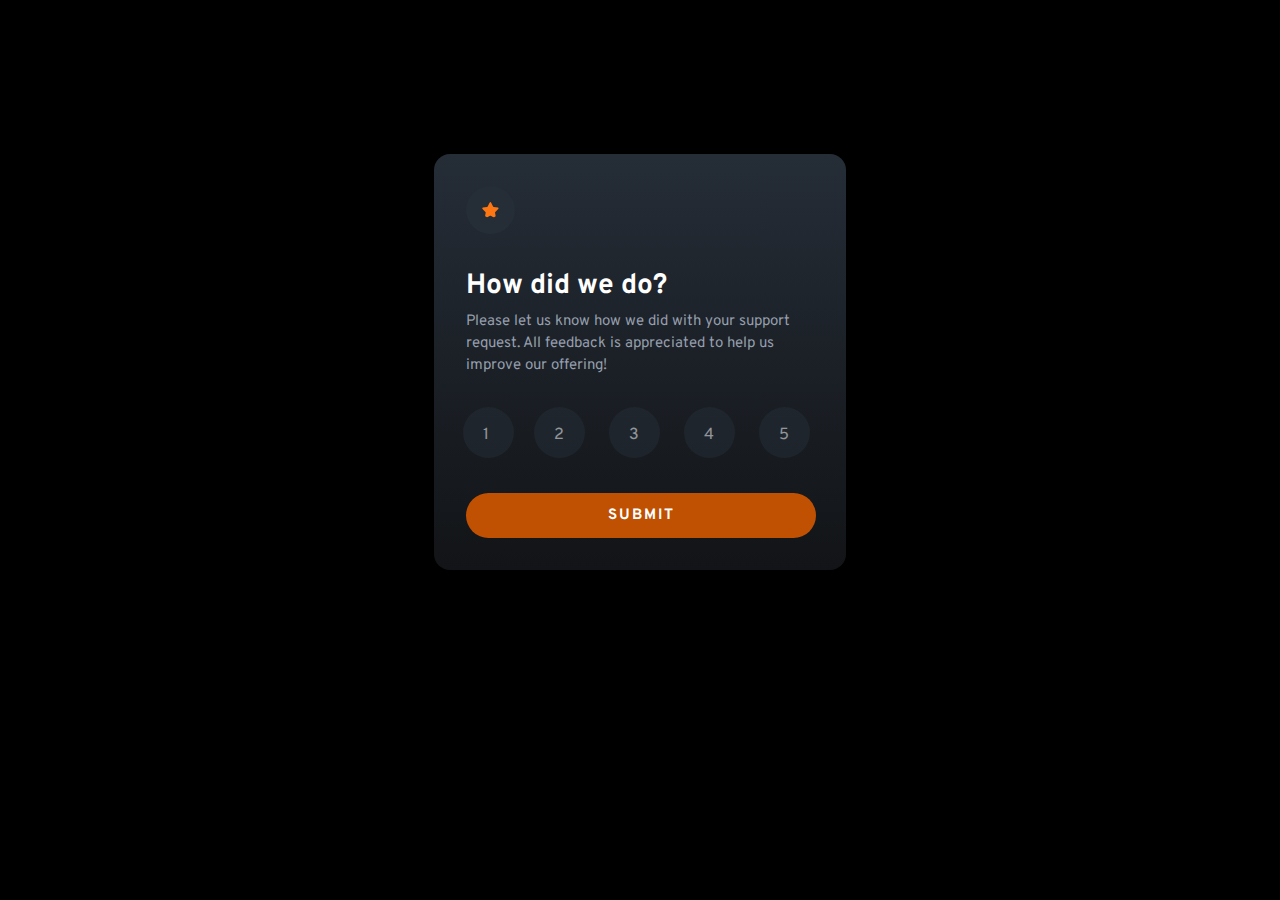
==== index.html @ 93c1109e "Finished radio input styling" ====
<!DOCTYPE html>
<html lang="en">
<head>
  <meta charset="UTF-8">
  <meta name="viewport" content="width=device-width, initial-scale=1.0"> <!-- displays site properly based on user's device -->

  <link rel="icon" type="image/png" sizes="32x32" href="./images/favicon-32x32.png">
  
  <title>Frontend Mentor | Interactive rating component</title>

  <link href="ratingcomponent.css" type="text/css" rel="stylesheet">

  <link rel="preconnect" href="https://fonts.googleapis.com">
  <link rel="preconnect" href="https://fonts.gstatic.com" crossorigin>
  <link href="https://fonts.googleapis.com/css2?family=Overpass:wght@400;700&display=swap" rel="stylesheet"> 

</head>

<!--
Frontend Mentor
Interactive Rating Component
C Lewis
clewisdev.com
October 2022
-->

<body>
<main>

  <!-- Rating state start -->

  <section class="rating-state" id="rating-state">

  <img src="images/icon-star.svg" alt="" class="star" id="star">
  
  <h1 class="title" id="title">How did we do?</h1>

  <p class="subtitle" id="subtitle">Please let us know how we did with your support request. All feedback is appreciated 
    to help us improve our offering!</p>

  <form>
  <!-- <fieldset>
     <legend>Please let us know how we did with your support request. All feedback is appreciated 
      to help us improve our offering!</legend> -->

      <!-- <input type="radio" id="rating1" name="rating" value="1" />
      <label for="rating1">1</label>   -->

      <!-- IMPLICIT ASSOCIATION LABELS -->
      <!-- I'm commenting out a fair bit of the code so I can 
      focus on the radio buttons and what is or is not affecting them.
      I believe implicit association is the key to styling these. -->
      
      <!-- <label class="radio-btn">
        1
        <input type="radio" name="rating" value="1">
      </label>

      <label class="radio-btn">
        2
        <input type="radio" name="rating" value="2">
      </label>

      <label class="radio-btn">
        3
        <input type="radio" name="rating" value="3">
      </label>

      <label class="radio-btn">
        4
        <input type="radio" name="rating" value="4">
      </label>

      <label class="radio-btn">
        5
        <input type="radio" name="rating" value="5">
      </label> -->

      <input type="radio" id="rating1" name="rating" value="1" />
      <label for="rating1">1</label>
      
      <input type="radio" id="rating2" name="rating" value="2" />
      <label for="rating2">2</label>
      
      <input type="radio" id="rating3" name="rating" value="3" />
      <label for="rating3">3</label>
      
      <input type="radio" id="rating4" name="rating" value="4" />
      <label for="rating4">4</label>
      
      <input type="radio" id="rating5" name="rating" value="5" />
      <label for="rating5">5</label>  
  
      <button class="submit-btn" id="submit-btn" type="button">
        Submit</button>

  <!-- </fieldset> -->

</form>
</section>


  <!-- 
  <section class="rating-state" id="rating-state">

  <img src="images/icon-star.svg" alt="" class="star" id="star">

  <h1 class="title" id="title">How did we do?</h1>

  <p class="subtitle" id="subtitle">Please let us know how we did with your support request. All feedback is appreciated 
  to help us improve our offering!</p>

  <div class="ratings" id="ratings">
  <div class="number" id="1">1</div>
  <div class="number" id="2">2</div>
  <div class="number" id="3">3</div>
  <div class="number" id="4">4</div>
  <div class="number" id="5">5</div>
  </div> <!--ratings closing div-->

  <!-- <button class="rating-button" id="rating-button" type="button">
    Submit</button> -->

  <!-- </section> --> -->

  <!-- Rating state end -->

  <!-- Thank you state start -->
  
  <!-- <section class="thank-state" id="thank-state">

  <img src="images/illustration-thank-you.svg" 
  class="thanks-img" id="thanks-img" alt="">

  <div class="rating-selection">
    <p class="selection-msg" id="selection-msg">You selected 
      <span class="user-rating" id="user-rating"></span> out of 5</p>
    </div> <!--closing div for subtitle-selection -->  

  <!-- <h2 class="title-thanks" id="title-thanks">Thank you!</h2>

  <p class="subtitle-appreciation" id="subtitle-appreciation">We appreciate you 
  taking the time to give a rating. If you ever need more support, 
  don't hesitate to get in touch!</p> -->

  <!-- </section> --> -->

  <!-- Thank you state end -->

</main>

<script src="ratingcomponent.js"></script>

</body>
</html>
---- ratingcomponent.css ----
/*
Frontend Mentor
Interactive Rating Component
C Lewis
clewisdev.com
October 2022
*/

/****** VARIABLES ******/

:root {
    --primary-orange: #C05102; 
    --neutral-white: #ffffff;
    --neutral-light-grey: #959eac;
    --neutral-medium-grey: #7c8798;
    --neutral-dark-blue: #252d37;
    --neutral-very-dark-blue: #121417;

    --br: 1rem;
    
    --ff: 'Overpass', sans-serif;

    /*? FONT SIZES */
    /*? 14px - 15px */
    /*? 24px - 28px */
    
    --fs-s-mobile: 14px;
    --fs-m-mobile: 24px;
    --fs-s-desktop: 15px;
    --fs-m-desktop: 28px;
}

/****** MOBILE FIRST DESIGN ******/

/****** GLOBAL STYLING ******/

* {
    margin: 0;
    padding: 0;
    -webkit-box-sizing: border-box; /* Safari/Chrome, other WebKit */
    -moz-box-sizing: border-box;    /* Firefox, other Gecko */
    box-sizing: border-box;         /* Opera/IE 8+ */
}

body {
    font-family: var(--ff);
    background-color: black;
}

/* styling for both rating and thank you state main card */
section {
    background: linear-gradient(#252d37, #121417);
    width: 327px;
    height: 360px;
    border-radius: var(--br);
    margin: 0 auto;
    margin-top: 9.625rem;
    /* padding: 1.5rem; */
}

@media screen and (min-width: 800px) {
    section {
        width: 412px;
        height: 416px;
        /* padding: 2rem; */
    }
}


/****** STAR IMG ******/

.star {
    position: relative;
    top: 2rem;
    left: 2rem;
    border: solid 1rem var(--neutral-dark-blue);
    background-color: var(--neutral-dark-blue);
    border-radius: 50%;
    margin-bottom: 1.875rem;
}

/****** TITLE AND SUBTITLE STYLING ******/
/*! ADDED LEGEND ******/

/* h1 */
.title  { 
    font-size: var(--fs-m-mobile);
    color: var(--neutral-white);
    padding-left: 2rem;
}

/* p */
.subtitle {
    font-size: var(--fs-s-mobile);
    line-height: 1.375rem;
    color: var(--neutral-light-grey);
    padding-top: .4375rem; 
    padding-left: 2rem;
    padding-right: 2rem;
    margin-bottom: 1.5rem;
}

@media screen and (min-width: 800px) {
    .title {
        font-size: var(--fs-m-desktop);
        padding-top: 1.875rem;
    }
    
    .subtitle {
        font-size: var(--fs-s-desktop);
    }
}


/*! RADIO BUTTON STYLE ******/
/*? https://www.youtube.com/watch?v=MZq5zFSpUlo */
/*TODO Kevin Powell Videos
/* TODO https://www.youtube.com/watch?v=MRahw3qnRBQ STYLING INPUTS ACCENT-COLOR
/* TODO https://www.youtube.com/watch?v=EtTFEiHFjF4
/* TODO https://www.youtube.com/watch?v=0GcTUor2ANw

/* TODO BEFORE AND AFTER PSEUDO ELEMENTS
/* TODO https://www.youtube.com/watch?v=zGiirUiWslI
/* TODO https://www.youtube.com/watch?v=xoRbkm8XgfQ CONTENT PROPERTY*/


/* TODO https://www.youtube.com/watch?v=BT7FZooiqWw

/** COVER UP DEFAULT BROWSER RADIO INPUT
/** OPACITY IS THE MOST ACCESSIBLE
/** they are still there, but you can't see them */

label {
    margin-top: 1.5rem;
    margin-bottom: 3rem;
}

[type="radio"] {
    opacity: 0;
} 

[type="radio"] + label {
    position: relative;
    padding-left: 2rem;
    padding-right: .75rem;
    cursor: pointer;
    display: inline-block;
    color: var(--neutral-white);
    transition: opacity 0.5s ease;
}

[type="radio"] + label::before {
    content: '';
    position: absolute;
    left: 12px;
    top: -18px;
    width: 51px;
    height: 51px;
    background-color: var(--neutral-dark-blue);
    border-radius: 100%;
    opacity: .5;
}    

[type="radio"]:hover + label::before {
    background-color: var(--primary-orange);
}

[type="radio"]:focus + label::before {
    background: var(--neutral-light-grey);
    
}

/****** BUTTON STYLING ******/

.submit-btn {
    position: relative;
    left: 2rem;
    font-family: var(--ff);
    font-size: var(--fs-s-mobile);
    font-weight: 700;
    text-transform: uppercase;
    letter-spacing: 2px;
    line-height: 1.1875rem;
    color: var(--neutral-white);
    background-color: var(--primary-orange);
    border: none;
    width: 85%;
    padding: .8rem;
    border-radius: 2rem;
    margin-bottom: 2rem;
    
}

.submit-btn:hover {
    background-color: var(--neutral-white);
    color: var(--primary-orange);
}

@media screen and (min-width: 800px) {
    .submit-btn {
        font-size: var(--fs-s-desktop);
    }
}

/****** THANK YOU STATE ******/

/*! JAVASCRIPT ******/
.rating-state {
    display: block;
}

.thank-state {
    display: none;
}
/*! JS END ******/

/****** THANK YOU IMG ******/

.thanks-img {
    display: block;
    margin: 0 auto;
    padding-top: .625rem;
    padding-bottom: 1.5rem;
}

/****** RATING SELECTION TEXT ******/

/* p */
.selection-msg {
    text-align: center;
    font-size: var(--fs-s-mobile);
    color: var(--primary-orange);
    background-color: var(--neutral-dark-blue);
    width: 10.5rem;
    padding: .5rem;
    border-radius: 2rem;
    margin: 0 auto;
}

/* span */
..user-rating {
    font-size: var(--fs-s-mobile);
    color: var(--primary-orange);
}

/* h2 */
.title-thanks {
    font-size: var(--fs-m-mobile);
    text-align: center;
    color: var(--neutral-white);
    padding-top: 1.5625rem; 
    padding-bottom: .625rem;
}

/* p */
.subtitle-appreciation {
    font-size: var(--fs-s-mobile);
    line-height: 1.375rem;
    text-align: center;
    color: var(--neutral-light-grey);
    padding-bottom: .8125rem;

}

@media screen and (min-width: 800px) {
    
    .thanks-img {
        padding-top: .8125rem;
        padding-bottom: 2rem;
    }
    
    .selection-msg, .user-rating {
        font-size: var(--fs-s-desktop);
    }

    .selection-msg {
        width: 12.0625rem;
    }

    .title-thanks {
        font-size: var(--fs-m-desktop);
        padding-top: 2rem;
        padding-bottom: .4375rem;
    }

    .subtitle-appreciation {
        font-size: var(--fs-s-desktop);
        line-height: 1.5rem;
    }
}

/*
# Front-end Style Guide

## Layout

The designs were created to the following widths:

- Mobile: 375px
- Desktop: 1440px

## Colors

### Primary

- Orange: hsl(25, 97%, 53%)

### Neutral

- White: hsl(0, 0%, 100%)
- Light Grey: hsl(217, 12%, 63%)
- Medium Grey: hsl(216, 12%, 54%)
- Dark Blue: hsl(213, 19%, 18%)
- Very Dark Blue: hsl(216, 12%, 8%)

## Typography

### Body Copy

- Font size (paragraph): 15px

### Font

- Family: [Overpass](https://fonts.google.com/specimen/Overpass)
- Weights: 400, 700
*/
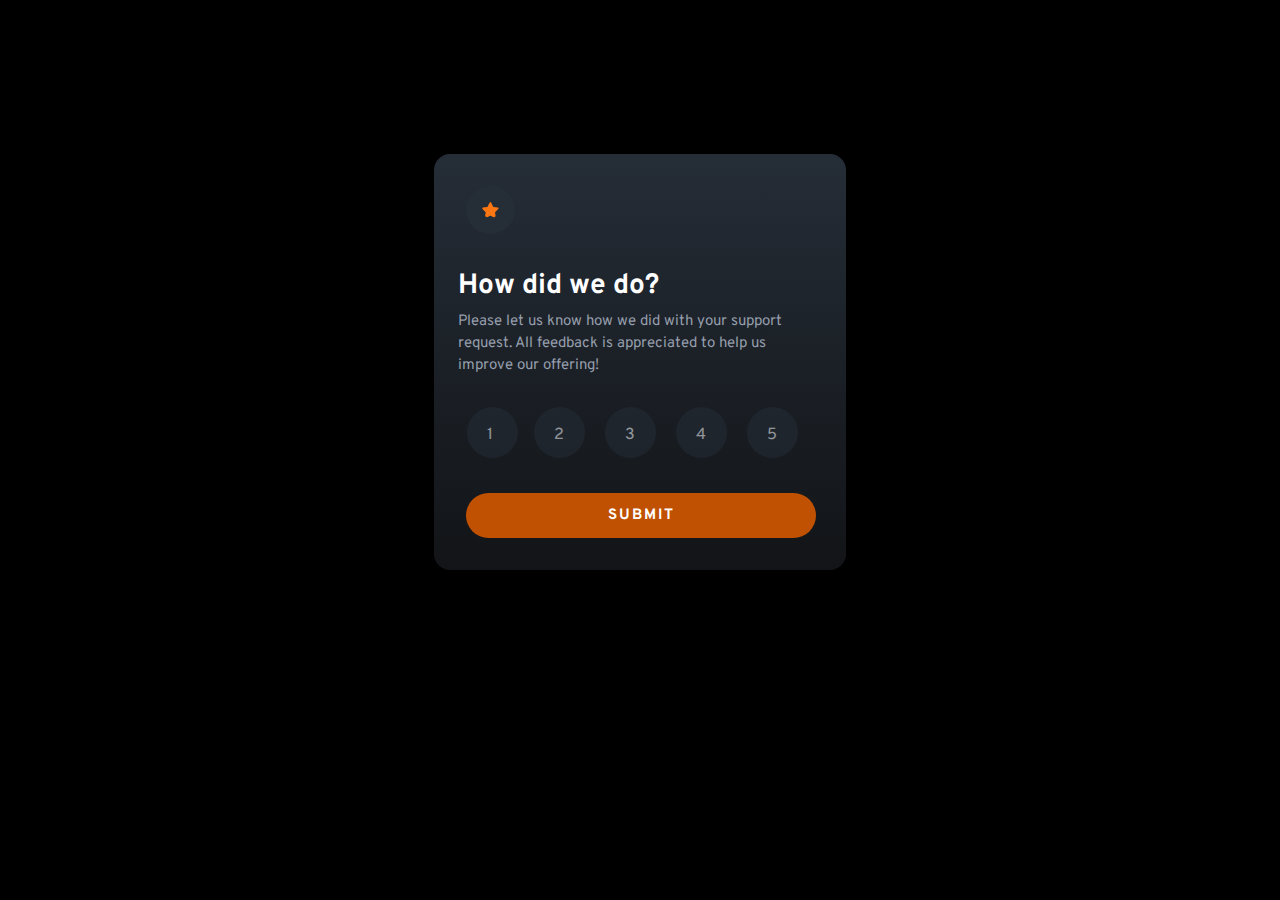
==== commit 303e4f7c: "Responsiveness update" ====
--- a/index.html
+++ b/index.html
@@ -39,43 +39,8 @@
     to help us improve our offering!</p>
 
   <form>
-  <!-- <fieldset>
-     <legend>Please let us know how we did with your support request. All feedback is appreciated 
-      to help us improve our offering!</legend> -->
 
-      <!-- <input type="radio" id="rating1" name="rating" value="1" />
-      <label for="rating1">1</label>   -->
-
-      <!-- IMPLICIT ASSOCIATION LABELS -->
-      <!-- I'm commenting out a fair bit of the code so I can 
-      focus on the radio buttons and what is or is not affecting them.
-      I believe implicit association is the key to styling these. -->
-      
-      <!-- <label class="radio-btn">
-        1
-        <input type="radio" name="rating" value="1">
-      </label>
-
-      <label class="radio-btn">
-        2
-        <input type="radio" name="rating" value="2">
-      </label>
-
-      <label class="radio-btn">
-        3
-        <input type="radio" name="rating" value="3">
-      </label>
-
-      <label class="radio-btn">
-        4
-        <input type="radio" name="rating" value="4">
-      </label>
-
-      <label class="radio-btn">
-        5
-        <input type="radio" name="rating" value="5">
-      </label> -->
-
+      <div class="input-div" id="input-div">
       <input type="radio" id="rating1" name="rating" value="1" />
       <label for="rating1">1</label>
       
@@ -90,11 +55,11 @@
       
       <input type="radio" id="rating5" name="rating" value="5" />
       <label for="rating5">5</label>  
-  
+      </div> <!--close div for inputs-->  
+
       <button class="submit-btn" id="submit-btn" type="button">
         Submit</button>
-
-  <!-- </fieldset> -->
+       
 
 </form>
 </section>
--- a/ratingcomponent.css
+++ b/ratingcomponent.css
@@ -55,14 +55,12 @@
     border-radius: var(--br);
     margin: 0 auto;
     margin-top: 9.625rem;
-    /* padding: 1.5rem; */
 }
 
 @media screen and (min-width: 800px) {
     section {
         width: 412px;
         height: 416px;
-        /* padding: 2rem; */
     }
 }
 
@@ -79,6 +77,13 @@
     margin-bottom: 1.875rem;
 }
 
+@media screen and (max-width: 800px) {
+    .star {
+        top: 1.5rem;
+        left: 1.5rem;
+    }
+}
+
 /****** TITLE AND SUBTITLE STYLING ******/
 /*! ADDED LEGEND ******/
 
@@ -104,10 +109,13 @@
     .title {
         font-size: var(--fs-m-desktop);
         padding-top: 1.875rem;
+        padding-left: 1.5rem;
     }
     
     .subtitle {
-        font-size: var(--fs-s-desktop);
+       font-size: var(--fs-s-desktop);
+       padding-left: 1.5rem;
+       padding-right: 1.5rem;
     }
 }
 
@@ -130,21 +138,26 @@
 /** OPACITY IS THE MOST ACCESSIBLE
 /** they are still there, but you can't see them */
 
+.input-div {
+    display: flex;
+    flex-direction: row;
+    gap: 1.5rem;
+    padding-left: 1rem;
+}
+
 label {
     margin-top: 1.5rem;
     margin-bottom: 3rem;
 }
 
+
 [type="radio"] {
     opacity: 0;
 } 
 
 [type="radio"] + label {
     position: relative;
-    padding-left: 2rem;
-    padding-right: .75rem;
     cursor: pointer;
-    display: inline-block;
     color: var(--neutral-white);
     transition: opacity 0.5s ease;
 }
@@ -152,7 +165,7 @@
 [type="radio"] + label::before {
     content: '';
     position: absolute;
-    left: 12px;
+    left: -20px;
     top: -18px;
     width: 51px;
     height: 51px;
@@ -169,6 +182,27 @@
     background: var(--neutral-light-grey);
     
 }
+
+@media screen and (max-width: 800px) {
+    .input-div {
+        gap: 1.15rem;
+        padding-left: .5rem;
+    }
+
+    [type="radio"] + label::before {
+        left: -16px;
+        top: -14px;
+        width: 42px;
+        height: 42px;
+    }
+
+    label {
+        margin-top: .5rem;
+        margin-bottom: 2rem;
+    }
+
+  }
+
 
 /****** BUTTON STYLING ******/
 
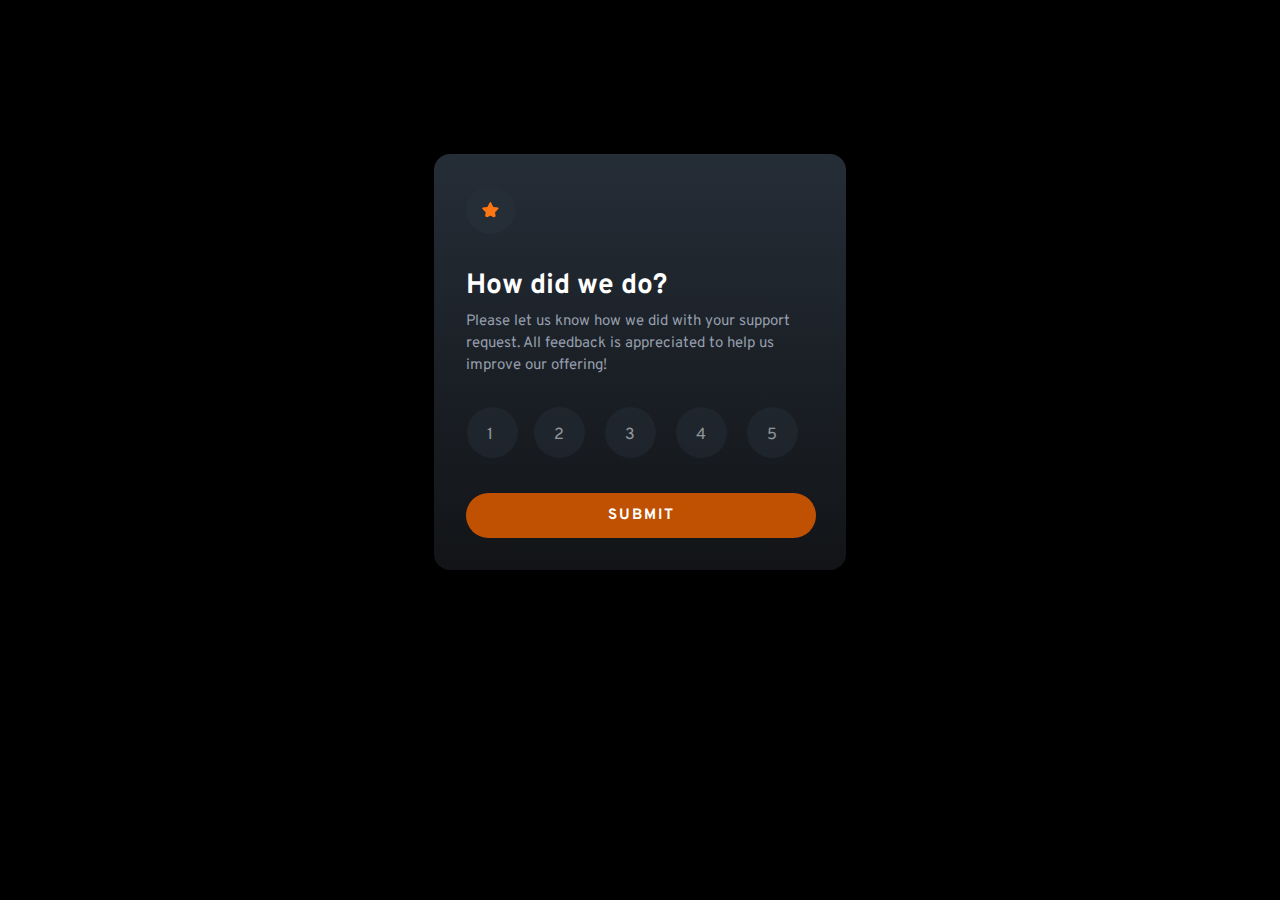
==== commit 85d71ba4: "Rating state and JS update" ====
--- a/index.html
+++ b/index.html
@@ -92,7 +92,7 @@
 
   <!-- Thank you state start -->
   
-  <!-- <section class="thank-state" id="thank-state">
+  <section class="thank-state" id="thank-state">
 
   <img src="images/illustration-thank-you.svg" 
   class="thanks-img" id="thanks-img" alt="">
@@ -102,13 +102,13 @@
       <span class="user-rating" id="user-rating"></span> out of 5</p>
     </div> <!--closing div for subtitle-selection -->  
 
-  <!-- <h2 class="title-thanks" id="title-thanks">Thank you!</h2>
+  <h2 class="title-thanks" id="title-thanks">Thank you!</h2>
 
   <p class="subtitle-appreciation" id="subtitle-appreciation">We appreciate you 
   taking the time to give a rating. If you ever need more support, 
-  don't hesitate to get in touch!</p> -->
+  don't hesitate to get in touch!</p>
 
-  <!-- </section> --> -->
+  </section>
 
   <!-- Thank you state end -->
 
--- a/ratingcomponent.css
+++ b/ratingcomponent.css
@@ -69,18 +69,18 @@
 
 .star {
     position: relative;
-    top: 2rem;
-    left: 2rem;
+    top: 1.5rem;
+    left: 1.5rem;
     border: solid 1rem var(--neutral-dark-blue);
     background-color: var(--neutral-dark-blue);
     border-radius: 50%;
     margin-bottom: 1.875rem;
 }
 
-@media screen and (max-width: 800px) {
+@media screen and (min-width: 800px) {
     .star {
-        top: 1.5rem;
-        left: 1.5rem;
+        top: 2rem;
+        left: 2rem;
     }
 }
 
@@ -91,7 +91,7 @@
 .title  { 
     font-size: var(--fs-m-mobile);
     color: var(--neutral-white);
-    padding-left: 2rem;
+    padding-left: 1.5rem;
 }
 
 /* p */
@@ -100,8 +100,8 @@
     line-height: 1.375rem;
     color: var(--neutral-light-grey);
     padding-top: .4375rem; 
-    padding-left: 2rem;
-    padding-right: 2rem;
+    padding-left: 1.5rem;
+    padding-right: 1.5rem;
     margin-bottom: 1.5rem;
 }
 
@@ -109,13 +109,13 @@
     .title {
         font-size: var(--fs-m-desktop);
         padding-top: 1.875rem;
-        padding-left: 1.5rem;
+        padding-left: 2rem;
     }
     
     .subtitle {
        font-size: var(--fs-s-desktop);
-       padding-left: 1.5rem;
-       padding-right: 1.5rem;
+       padding-left: 2rem;
+       padding-right: 2rem;
     }
 }
 
@@ -141,15 +141,14 @@
 .input-div {
     display: flex;
     flex-direction: row;
-    gap: 1.5rem;
-    padding-left: 1rem;
+    gap: 1.15rem;
+    padding-left: .5rem;
 }
 
 label {
-    margin-top: 1.5rem;
-    margin-bottom: 3rem;
-}
-
+    margin-top: .5rem;
+    margin-bottom: 2rem;
+}
 
 [type="radio"] {
     opacity: 0;
@@ -165,10 +164,10 @@
 [type="radio"] + label::before {
     content: '';
     position: absolute;
-    left: -20px;
-    top: -18px;
-    width: 51px;
-    height: 51px;
+    left: -16px;
+    top: -14px;
+    width: 42px;
+    height: 42px;
     background-color: var(--neutral-dark-blue);
     border-radius: 100%;
     opacity: .5;
@@ -183,29 +182,28 @@
     
 }
 
-@media screen and (max-width: 800px) {
+@media screen and (min-width: 800px) {
     .input-div {
-        gap: 1.15rem;
-        padding-left: .5rem;
+        gap: 1.5rem;
+        padding-left: 1rem;
     }
 
     [type="radio"] + label::before {
-        left: -16px;
-        top: -14px;
-        width: 42px;
-        height: 42px;
+        left: -20px;
+        top: -18px;
+        width: 51px;
+        height: 51px;
     }
 
     label {
-        margin-top: .5rem;
-        margin-bottom: 2rem;
-    }
-
+        margin-top: 1.5rem;
+        margin-bottom: 3rem;
+    }  
   }
 
 
 /****** BUTTON STYLING ******/
-
+  
 .submit-btn {
     position: relative;
     left: 2rem;
@@ -219,6 +217,7 @@
     background-color: var(--primary-orange);
     border: none;
     width: 85%;
+    cursor: pointer;
     padding: .8rem;
     border-radius: 2rem;
     margin-bottom: 2rem;
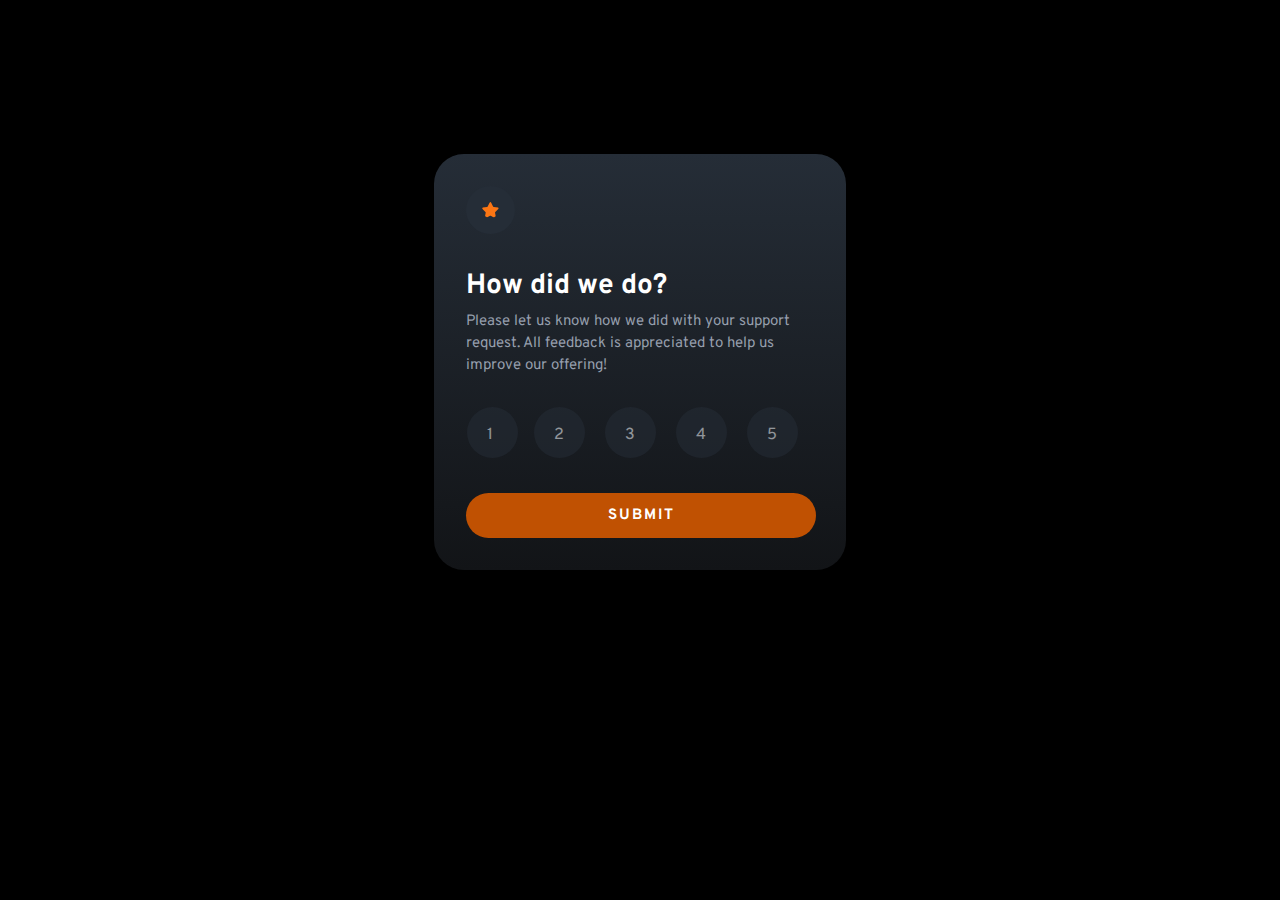
==== commit bb3994c4: "Updated JavaScript" ====
--- a/index.html
+++ b/index.html
@@ -50,10 +50,10 @@
       <input type="radio" id="rating3" name="rating" value="3" />
       <label for="rating3">3</label>
       
-      <input type="radio" id="rating4" name="rating" value="4" />
+      <input type="radio" id="rating4" name="rating" value= "4" />
       <label for="rating4">4</label>
       
-      <input type="radio" id="rating5" name="rating" value="5" />
+      <input type="radio" id="rating5" name="rating" value = "5" />
       <label for="rating5">5</label>  
       </div> <!--close div for inputs-->  
 
@@ -100,7 +100,7 @@
   <div class="rating-selection">
     <p class="selection-msg" id="selection-msg">You selected 
       <span class="user-rating" id="user-rating"></span> out of 5</p>
-    </div> <!--closing div for subtitle-selection -->  
+    </div> <!--closing div for rating-selection -->  
 
   <h2 class="title-thanks" id="title-thanks">Thank you!</h2>
 
--- a/ratingcomponent.css
+++ b/ratingcomponent.css
@@ -16,7 +16,7 @@
     --neutral-dark-blue: #252d37;
     --neutral-very-dark-blue: #121417;
 
-    --br: 1rem;
+    --br: 1.875rem;
     
     --ff: 'Overpass', sans-serif;
 
@@ -252,7 +252,7 @@
 .thanks-img {
     display: block;
     margin: 0 auto;
-    padding-top: .625rem;
+    padding-top: 2.125rem;
     padding-bottom: 1.5rem;
 }
 
@@ -281,8 +281,7 @@
     font-size: var(--fs-m-mobile);
     text-align: center;
     color: var(--neutral-white);
-    padding-top: 1.5625rem; 
-    padding-bottom: .625rem;
+    padding-top: 1.5rem; 
 }
 
 /* p */
@@ -291,14 +290,14 @@
     line-height: 1.375rem;
     text-align: center;
     color: var(--neutral-light-grey);
-    padding-bottom: .8125rem;
+    padding: .625rem 1.5rem .8125rem 2rem;
 
 }
 
 @media screen and (min-width: 800px) {
     
     .thanks-img {
-        padding-top: .8125rem;
+        padding-top: 2.8125rem;
         padding-bottom: 2rem;
     }
     
@@ -313,12 +312,12 @@
     .title-thanks {
         font-size: var(--fs-m-desktop);
         padding-top: 2rem;
-        padding-bottom: .4375rem;
     }
 
     .subtitle-appreciation {
         font-size: var(--fs-s-desktop);
         line-height: 1.5rem;
+        padding: .4375rem 2.1rem 2.8125rem 2.1rem;
     }
 }
 
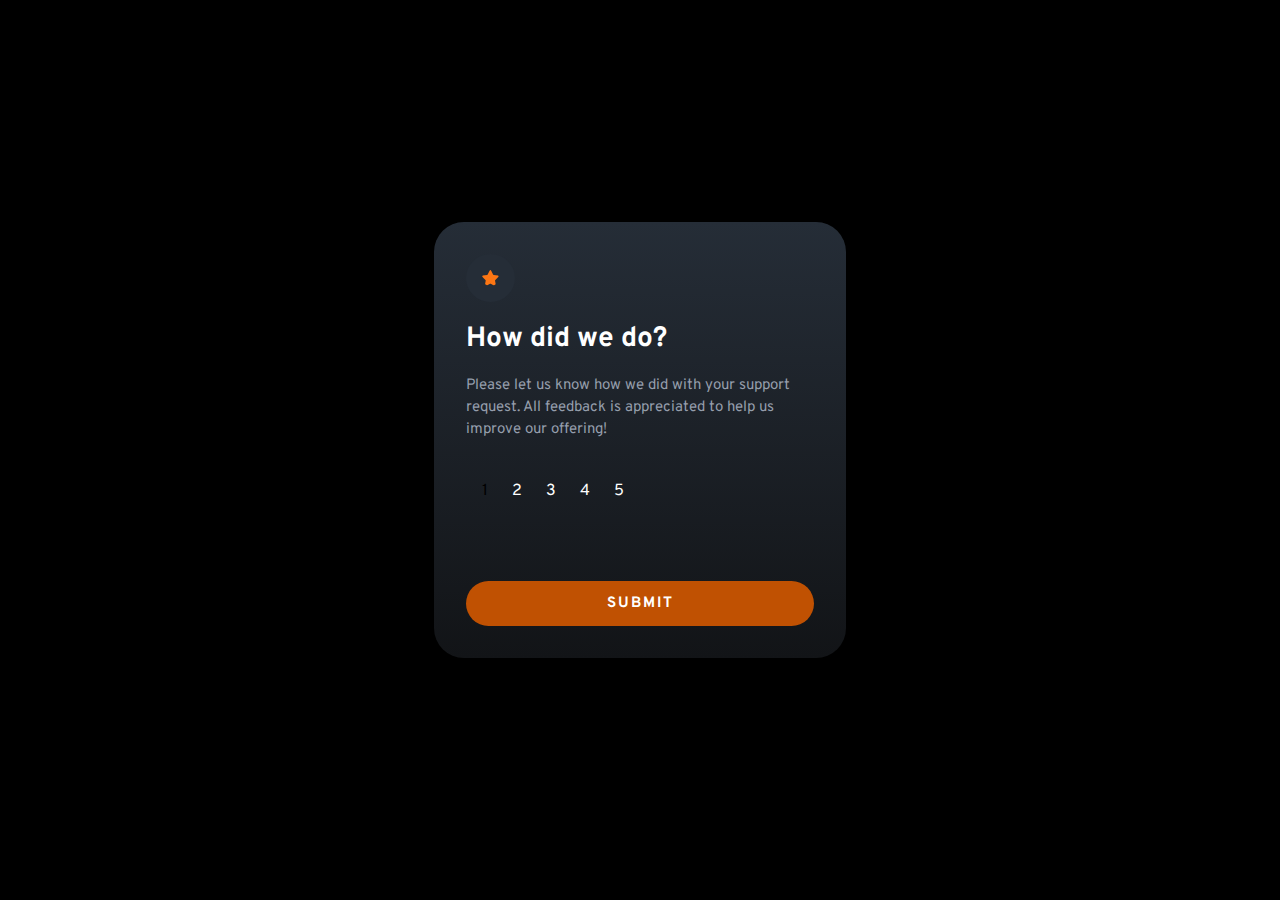
==== commit 379eea7e: "CSS Update" ====
--- a/index.html
+++ b/index.html
@@ -41,8 +41,11 @@
   <form>
 
       <div class="input-div" id="input-div">
+      
+      <label for="rating1">
       <input type="radio" id="rating1" name="rating" value="1" />
-      <label for="rating1">1</label>
+      1
+      </label>
       
       <input type="radio" id="rating2" name="rating" value="2" />
       <label for="rating2">2</label>
@@ -65,34 +68,9 @@
 </section>
 
 
-  <!-- 
-  <section class="rating-state" id="rating-state">
-
-  <img src="images/icon-star.svg" alt="" class="star" id="star">
-
-  <h1 class="title" id="title">How did we do?</h1>
-
-  <p class="subtitle" id="subtitle">Please let us know how we did with your support request. All feedback is appreciated 
-  to help us improve our offering!</p>
-
-  <div class="ratings" id="ratings">
-  <div class="number" id="1">1</div>
-  <div class="number" id="2">2</div>
-  <div class="number" id="3">3</div>
-  <div class="number" id="4">4</div>
-  <div class="number" id="5">5</div>
-  </div> <!--ratings closing div-->
-
-  <!-- <button class="rating-button" id="rating-button" type="button">
-    Submit</button> -->
-
-  <!-- </section> --> -->
-
-  <!-- Rating state end -->
-
   <!-- Thank you state start -->
   
-  <section class="thank-state" id="thank-state">
+ <section class="thank-state" id="thank-state">
 
   <img src="images/illustration-thank-you.svg" 
   class="thanks-img" id="thanks-img" alt="">
@@ -102,13 +80,13 @@
       <span class="user-rating" id="user-rating"></span> out of 5</p>
     </div> <!--closing div for rating-selection -->  
 
-  <h2 class="title-thanks" id="title-thanks">Thank you!</h2>
+  <<h2 class="title-thanks" id="title-thanks">Thank you!</h2>
 
   <p class="subtitle-appreciation" id="subtitle-appreciation">We appreciate you 
   taking the time to give a rating. If you ever need more support, 
   don't hesitate to get in touch!</p>
 
-  </section>
+  </section>  --> 
 
   <!-- Thank you state end -->
 
--- a/ratingcomponent.css
+++ b/ratingcomponent.css
@@ -6,6 +6,10 @@
 October 2022
 */
 
+/*! Box model
+/*! https://www.youtube.com/watch?v=uEfH6qnFF6Y
+/*! https://www.youtube.com/watch?v=TkdBtmwWyZo */
+
 /****** VARIABLES ******/
 
 :root {
@@ -35,63 +39,77 @@
 /****** GLOBAL STYLING ******/
 
 * {
-    margin: 0;
-    padding: 0;
-    -webkit-box-sizing: border-box; /* Safari/Chrome, other WebKit */
-    -moz-box-sizing: border-box;    /* Firefox, other Gecko */
-    box-sizing: border-box;         /* Opera/IE 8+ */
+    /* margin: 0;
+    padding: 0; */
+    /* -webkit-box-sizing: border-box; /* Safari/Chrome, other WebKit */
+    /* -moz-box-sizing: border-box;    Firefox, other Gecko */
+    box-sizing: border-box;         Opera/IE 8+ 
 }
 
 body {
     font-family: var(--ff);
     background-color: black;
+    /*! Grace's code and suggestions */
+    min-height: 100vh;
+    margin: 0;
+    padding: 0;
+    display: grid;
+    place-content: center;
 }
 
 /* styling for both rating and thank you state main card */
 section {
     background: linear-gradient(#252d37, #121417);
-    width: 327px;
+    border-radius: var(--br);
+    /*! Grace's code and suggestions */
+    /* width: 327px;
     height: 360px;
-    border-radius: var(--br);
     margin: 0 auto;
-    margin-top: 9.625rem;
-}
-
-@media screen and (min-width: 800px) {
+    margin-top: 9.625rem; */
+    max-width: 25.75rem;
+    margin: 1rem; /*// stop component hitting screen edges*/
+    padding: 2rem;
+}
+
+
+/* @media screen and (min-width: 800px) {
     section {
         width: 412px;
         height: 416px;
     }
-}
+} */
 
 
 /****** STAR IMG ******/
 
 .star {
-    position: relative;
-    top: 1.5rem;
-    left: 1.5rem;
     border: solid 1rem var(--neutral-dark-blue);
     background-color: var(--neutral-dark-blue);
     border-radius: 50%;
-    margin-bottom: 1.875rem;
-}
-
-@media screen and (min-width: 800px) {
+   /*! Grace's code and suggestions */
+    /* position: relative;
+    top: 1.5rem;
+    left: 1.5rem;
+    margin-bottom: 1.875rem; */
+    margin-bottom: 1rem;
+    display: block;
+}
+
+/* @media screen and (min-width: 800px) {
     .star {
         top: 2rem;
         left: 2rem;
     }
-}
+} */
 
 /****** TITLE AND SUBTITLE STYLING ******/
-/*! ADDED LEGEND ******/
 
 /* h1 */
 .title  { 
     font-size: var(--fs-m-mobile);
     color: var(--neutral-white);
-    padding-left: 1.5rem;
+    /*! Grace */
+    /* padding-left: 1.5rem; */
 }
 
 /* p */
@@ -99,59 +117,58 @@
     font-size: var(--fs-s-mobile);
     line-height: 1.375rem;
     color: var(--neutral-light-grey);
-    padding-top: .4375rem; 
+    /*! Grace's code and suggestions */
+    /* padding-top: .4375rem; 
     padding-left: 1.5rem;
     padding-right: 1.5rem;
-    margin-bottom: 1.5rem;
+    margin-bottom: 1.5rem; */
+    margin-top: 1rem;
 }
 
 @media screen and (min-width: 800px) {
     .title {
         font-size: var(--fs-m-desktop);
-        padding-top: 1.875rem;
-        padding-left: 2rem;
+        /* padding-top: 1.875rem;
+        padding-left: 2rem; */
     }
     
     .subtitle {
        font-size: var(--fs-s-desktop);
-       padding-left: 2rem;
-       padding-right: 2rem;
-    }
-}
-
-
-/*! RADIO BUTTON STYLE ******/
-/*? https://www.youtube.com/watch?v=MZq5zFSpUlo */
-/*TODO Kevin Powell Videos
-/* TODO https://www.youtube.com/watch?v=MRahw3qnRBQ STYLING INPUTS ACCENT-COLOR
-/* TODO https://www.youtube.com/watch?v=EtTFEiHFjF4
-/* TODO https://www.youtube.com/watch?v=0GcTUor2ANw
-
-/* TODO BEFORE AND AFTER PSEUDO ELEMENTS
-/* TODO https://www.youtube.com/watch?v=zGiirUiWslI
-/* TODO https://www.youtube.com/watch?v=xoRbkm8XgfQ CONTENT PROPERTY*/
-
-
-/* TODO https://www.youtube.com/watch?v=BT7FZooiqWw
-
-/** COVER UP DEFAULT BROWSER RADIO INPUT
-/** OPACITY IS THE MOST ACCESSIBLE
-/** they are still there, but you can't see them */
+       /* padding-left: 2rem;
+       padding-right: 2rem; */
+    }
+}
 
 .input-div {
     display: flex;
     flex-direction: row;
     gap: 1.15rem;
-    padding-left: .5rem;
+    /*! Grace's code and suggestions */
+    /* padding-left: .5rem; */
+    margin: 1rem 0 2rem;
 }
 
 label {
-    margin-top: .5rem;
-    margin-bottom: 2rem;
-}
+    /*! Grace's code and suggestions */
+    /* margin-top: .5rem;
+    margin-bottom: 2rem; */
+}
+
+/*! COVER UP DEFAULT BROWSER RADIO INPUT
+/*! OPACITY IS THE MOST ACCESSIBLE
+/*! they are still there, but you can't see them */
 
 [type="radio"] {
-    opacity: 0;
+    /*! Grace's code and suggestions */
+    /* opacity: 0; */
+    clip: rect(1px, 1px, 1px, 1px);
+    clip-path: inset(50%);
+    height: 1px;
+    width: 1px;
+    margin: -1px;
+    overflow: hidden;
+    padding: 0;
+    position: absolute;
 } 
 
 [type="radio"] + label {
@@ -162,12 +179,13 @@
 }
 
 [type="radio"] + label::before {
-    content: '';
+    /*! Grace's code and suggestions */
+    /* content: '';
     position: absolute;
     left: -16px;
     top: -14px;
     width: 42px;
-    height: 42px;
+    height: 42px; */
     background-color: var(--neutral-dark-blue);
     border-radius: 100%;
     opacity: .5;
@@ -177,7 +195,7 @@
     background-color: var(--primary-orange);
 }
 
-[type="radio"]:focus + label::before {
+[type="radio"]:checked + label::before {
     background: var(--neutral-light-grey);
     
 }
@@ -205,8 +223,8 @@
 /****** BUTTON STYLING ******/
   
 .submit-btn {
-    position: relative;
-    left: 2rem;
+    /* position: relative;
+    left: 2rem; */
     font-family: var(--ff);
     font-size: var(--fs-s-mobile);
     font-weight: 700;
@@ -216,11 +234,13 @@
     color: var(--neutral-white);
     background-color: var(--primary-orange);
     border: none;
-    width: 85%;
+    /* width: 85%; */
     cursor: pointer;
     padding: .8rem;
     border-radius: 2rem;
-    margin-bottom: 2rem;
+    /* margin-bottom: 2rem; */
+    /*! Grace's code and suggestions */
+    width: 100%;
     
 }
 
@@ -235,7 +255,7 @@
     }
 }
 
-/****** THANK YOU STATE ******/
+/* ***** THANK YOU STATE ******/
 
 /*! JAVASCRIPT ******/
 .rating-state {
@@ -245,7 +265,7 @@
 .thank-state {
     display: none;
 }
-/*! JS END ******/
+/*! JS END ***** */
 
 /****** THANK YOU IMG ******/
 
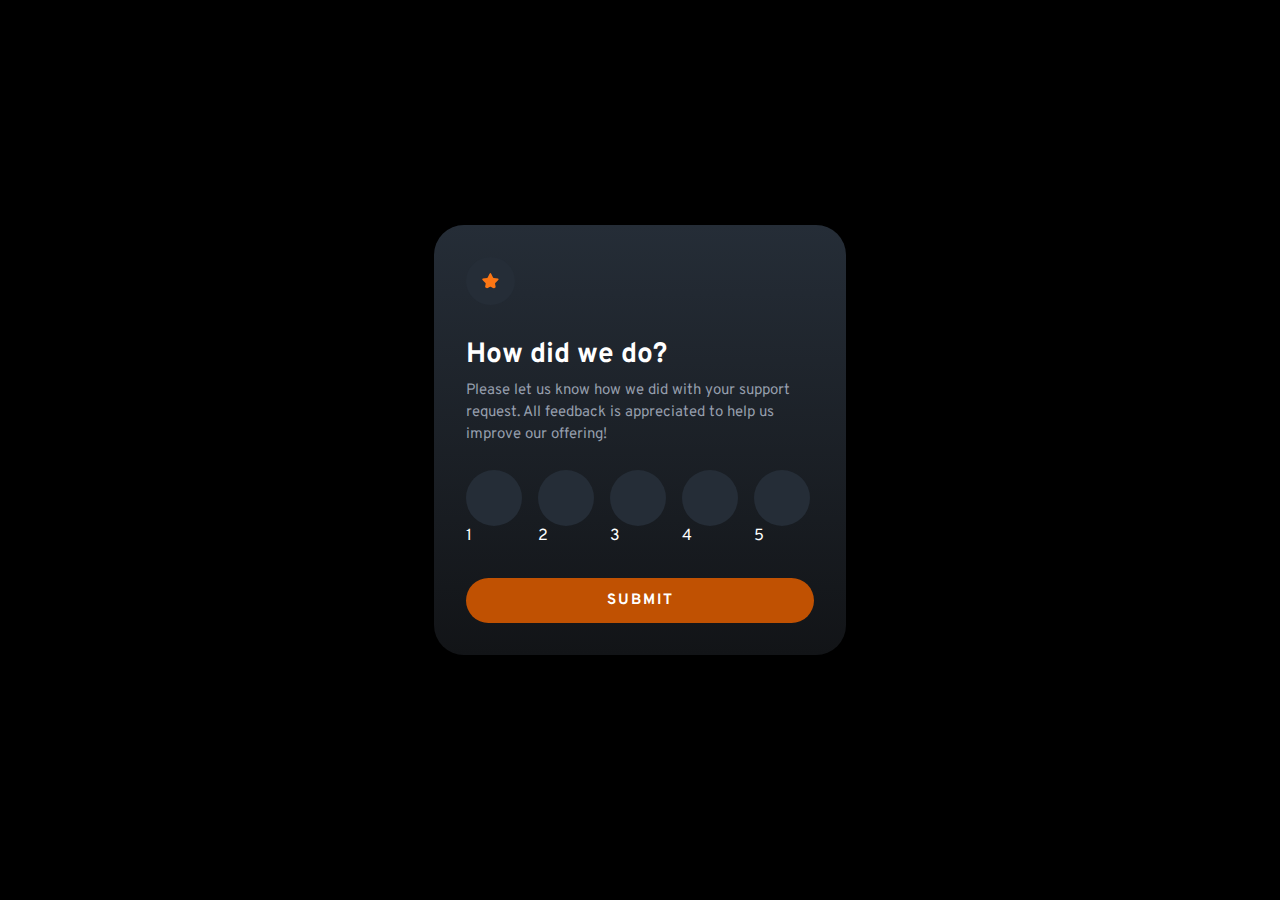
==== commit ed90161a: "Radio button re-style" ====
--- a/index.html
+++ b/index.html
@@ -42,22 +42,32 @@
 
       <div class="input-div" id="input-div">
       
-      <label for="rating1">
+      <label for="rating1" class="form-control">
       <input type="radio" id="rating1" name="rating" value="1" />
       1
       </label>
+
+      <label for="rating1" class="form-control">
+      <input type="radio" id="rating2" name="rating" value="2" />
+      2
+      </label>
+
+      <label for="rating1" class="form-control">
+      <input type="radio" id="rating3" name="rating" value="3" />
+      3
+      </label>
+
+      <label for="rating1" class="form-control">
+      <input type="radio" id="rating4" name="rating" value="4" />
+      4
+      </label>
+
+      <label for="rating1" class="form-control">
+      <input type="radio" id="rating5" name="rating" value="5" />
+      5
+      </label>
+        
       
-      <input type="radio" id="rating2" name="rating" value="2" />
-      <label for="rating2">2</label>
-      
-      <input type="radio" id="rating3" name="rating" value="3" />
-      <label for="rating3">3</label>
-      
-      <input type="radio" id="rating4" name="rating" value= "4" />
-      <label for="rating4">4</label>
-      
-      <input type="radio" id="rating5" name="rating" value = "5" />
-      <label for="rating5">5</label>  
       </div> <!--close div for inputs-->  
 
       <button class="submit-btn" id="submit-btn" type="button">
--- a/ratingcomponent.css
+++ b/ratingcomponent.css
@@ -39,11 +39,9 @@
 /****** GLOBAL STYLING ******/
 
 * {
-    /* margin: 0;
-    padding: 0; */
-    /* -webkit-box-sizing: border-box; /* Safari/Chrome, other WebKit */
-    /* -moz-box-sizing: border-box;    Firefox, other Gecko */
-    box-sizing: border-box;         Opera/IE 8+ 
+    margin: 0;
+    padding: 0;
+    box-sizing: border-box;
 }
 
 body {
@@ -51,8 +49,6 @@
     background-color: black;
     /*! Grace's code and suggestions */
     min-height: 100vh;
-    margin: 0;
-    padding: 0;
     display: grid;
     place-content: center;
 }
@@ -91,8 +87,8 @@
     top: 1.5rem;
     left: 1.5rem;
     margin-bottom: 1.875rem; */
-    margin-bottom: 1rem;
     display: block;
+    margin-bottom: 2rem;
 }
 
 /* @media screen and (min-width: 800px) {
@@ -110,6 +106,7 @@
     color: var(--neutral-white);
     /*! Grace */
     /* padding-left: 1.5rem; */
+    margin-bottom: .4375rem;
 }
 
 /* p */
@@ -122,7 +119,7 @@
     padding-left: 1.5rem;
     padding-right: 1.5rem;
     margin-bottom: 1.5rem; */
-    margin-top: 1rem;
+    margin-bottom: 1.5rem;
 }
 
 @media screen and (min-width: 800px) {
@@ -139,85 +136,87 @@
     }
 }
 
-.input-div {
+/****** RADIO BUTTON STYLING *******/
+
+/*TODO CONTAINER */
+/*! if I don't inset these flexbox selectors, then the labels and radio buttons display vertically */
+   .input-div {
     display: flex;
     flex-direction: row;
-    gap: 1.15rem;
-    /*! Grace's code and suggestions */
-    /* padding-left: .5rem; */
-    margin: 1rem 0 2rem;
-}
-
-label {
-    /*! Grace's code and suggestions */
-    /* margin-top: .5rem;
-    margin-bottom: 2rem; */
-}
-
-/*! COVER UP DEFAULT BROWSER RADIO INPUT
-/*! OPACITY IS THE MOST ACCESSIBLE
-/*! they are still there, but you can't see them */
-
-[type="radio"] {
-    /*! Grace's code and suggestions */
-    /* opacity: 0; */
-    clip: rect(1px, 1px, 1px, 1px);
+    gap: 1rem;
+    margin-bottom: 2rem;
+  } 
+    
+/*TODO LABEL */ 
+/*! the following code is from moderncss.dev tutorial https://moderncss.dev/pure-css-custom-styled-radio-buttons/ */
+.form-control {
+    font-size: 1rem;
+    color: var(--neutral-white);
+    /*! from tutorial  */
+    /*??? I HAVE FUNCTIONING RADIO BUTTONS, BUT I DON'T KNOW HOW TO CENTER THE LABEL WITHIN THE RADIO CIRCLE. *?
+    /*? from tutorial: Our label is also the layout container for our design, and we're going to set it up to use CSS grid layout to take advantage of gap.*/ 
+    /* display: grid;
+    grid-template-columns: 1em auto;
+    gap: 3em;  */
+} 
+
+/*TODO CUSTOM UNCHECKED RADIO STYLES*/
+input[type="radio"] {
+    appearance: none;
+    background-color: var(--neutral-dark-blue);
+    margin: 0;
+    font: inherit;
+    color: currentColor;
+    width: 3.5em;
+    height: 3.5em;
+    border-radius: 50%;
+    /*! from tutorial */
+    display: grid; 
+    place-content: center; /*! ALIGNS :BEFORE TO HORIZONTAL AND VERTICAL CENTER OF CUSTOM CONTROL */
+    
+    /*! GRACE'S CODE */
+    /* clip: rect(1px, 1px, 1px, 1px);
     clip-path: inset(50%);
     height: 1px;
     width: 1px;
     margin: -1px;
     overflow: hidden;
     padding: 0;
-    position: absolute;
-} 
-
-[type="radio"] + label {
-    position: relative;
-    cursor: pointer;
-    color: var(--neutral-white);
-    transition: opacity 0.5s ease;
-}
-
-[type="radio"] + label::before {
-    /*! Grace's code and suggestions */
-    /* content: '';
-    position: absolute;
-    left: -16px;
-    top: -14px;
-    width: 42px;
-    height: 42px; */
-    background-color: var(--neutral-dark-blue);
-    border-radius: 100%;
-    opacity: .5;
-}    
-
-[type="radio"]:hover + label::before {
+    position: absolute; */
+  }
+
+/*! from tutorial  - this seems to be for radios that have label next to them */ 
+  /* .form-control + .form-control {
+    margin-top: 1em;
+} */
+
+/* TODO INPUT HOVER STATE*/
+ input[type="radio"]:hover {
     background-color: var(--primary-orange);
-}
-
-[type="radio"]:checked + label::before {
-    background: var(--neutral-light-grey);
-    
-}
-
-@media screen and (min-width: 800px) {
-    .input-div {
-        gap: 1.5rem;
-        padding-left: 1rem;
-    }
-
-    [type="radio"] + label::before {
-        left: -20px;
-        top: -18px;
-        width: 51px;
-        height: 51px;
-    }
-
-    label {
-        margin-top: 1.5rem;
-        margin-bottom: 3rem;
-    }  
+} /*! Why does label #1 stay orange?*/
+
+/*TODO RADIO STYLE CHECKED STATE*/
+/*TODO ::BEFORE REPRESENTS THE :CHECKED STATE*/
+input[type="radio"]::before {
+    content: "";
+    width: 3.5em;
+    height: 3.5em;
+    border-radius: 50%;
+    transform: scale(0); /*! HIDES*/
+    transition: 120ms transform ease-in-out;
+    box-shadow: inset 3.5em 3.5em var(--neutral-light-grey);
   }
+  
+  input[type="radio"]:checked::before {
+    transform: scale(1); /*! SHOWS*/
+  }
+
+
+
+
+/*TODO FOCUS STATE?*/
+
+
 
 
 /****** BUTTON STYLING ******/
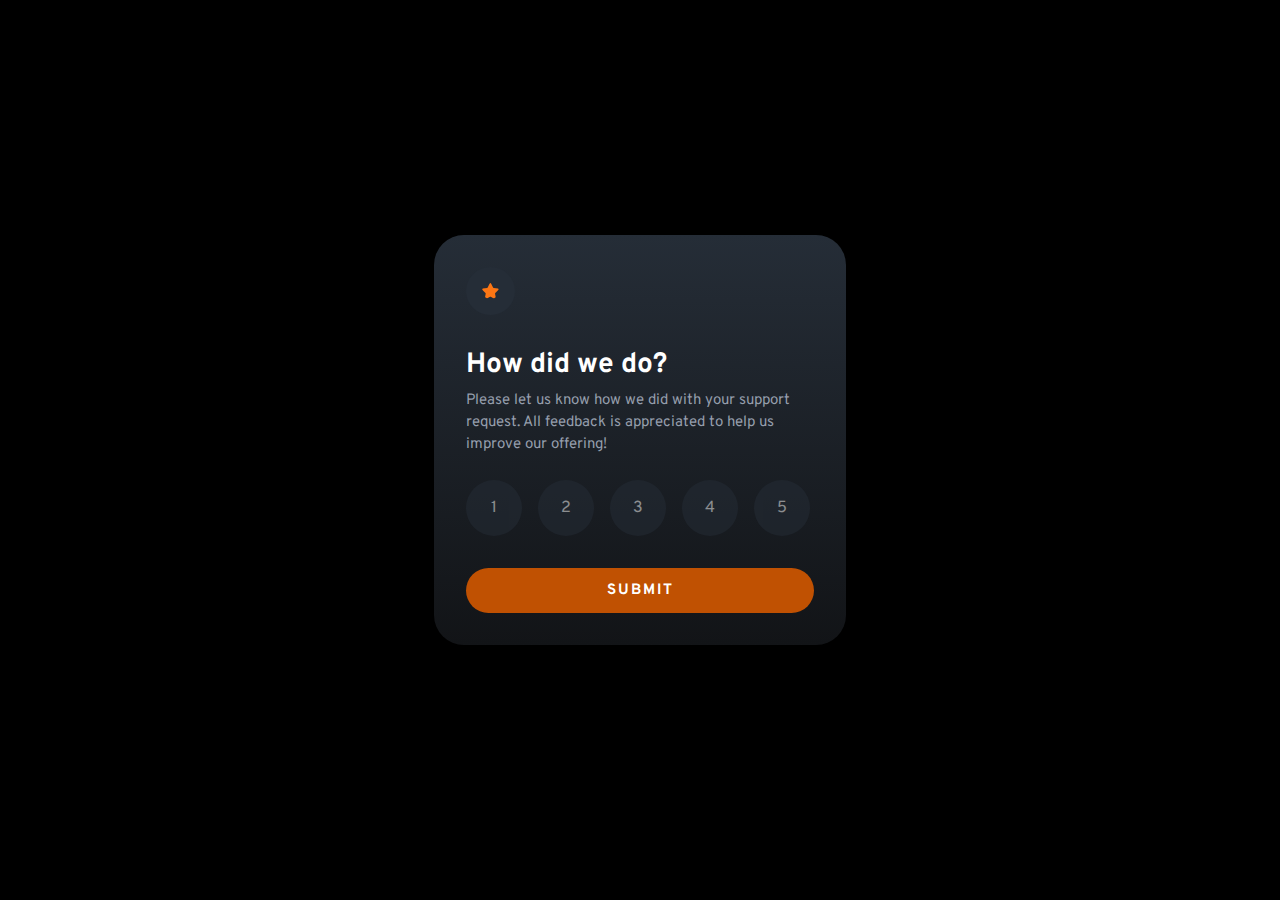
==== commit 9d60c061: "CSS update - radio button styling" ====
--- a/index.html
+++ b/index.html
@@ -42,7 +42,7 @@
 
       <div class="input-div" id="input-div">
       
-      <label for="rating1" class="form-control">
+      <label for="rating1" class="form-control" >
       <input type="radio" id="rating1" name="rating" value="1" />
       1
       </label>
--- a/ratingcomponent.css
+++ b/ratingcomponent.css
@@ -141,49 +141,67 @@
 /*TODO CONTAINER */
 /*! if I don't inset these flexbox selectors, then the labels and radio buttons display vertically */
    .input-div {
-    display: flex;
+    /* display: flex;
     flex-direction: row;
+    gap: 1rem; */
+    margin-bottom: 2rem;
+    display: grid;
+    grid-template-columns: repeat(5, min-content);
     gap: 1rem;
-    margin-bottom: 2rem;
+
+    /* position: relative; */
   } 
     
-/*TODO LABEL */ 
+/*TODO CUSTOM UNCHECKED RADIO STYLES*/
+input[type="radio"] {
+    appearance: none;
+    /* display: grid;
+    place-content: center; */
+    
+ } 
+
+  /*TODO LABEL */ 
 /*! the following code is from moderncss.dev tutorial https://moderncss.dev/pure-css-custom-styled-radio-buttons/ */
-.form-control {
+label {
     font-size: 1rem;
     color: var(--neutral-white);
+    opacity: .5;
     /*! from tutorial  */
     /*??? I HAVE FUNCTIONING RADIO BUTTONS, BUT I DON'T KNOW HOW TO CENTER THE LABEL WITHIN THE RADIO CIRCLE. *?
     /*? from tutorial: Our label is also the layout container for our design, and we're going to set it up to use CSS grid layout to take advantage of gap.*/ 
-    /* display: grid;
-    grid-template-columns: 1em auto;
-    gap: 3em;  */
-} 
-
-/*TODO CUSTOM UNCHECKED RADIO STYLES*/
-input[type="radio"] {
-    appearance: none;
+    /* display: grid; */
+    /* grid-template-columns: 1em auto;  */
+    /* /* gap: 3em;  */
+  
     background-color: var(--neutral-dark-blue);
     margin: 0;
     font: inherit;
-    color: currentColor;
     width: 3.5em;
     height: 3.5em;
     border-radius: 50%;
-    /*! from tutorial */
-    display: grid; 
-    place-content: center; /*! ALIGNS :BEFORE TO HORIZONTAL AND VERTICAL CENTER OF CUSTOM CONTROL */
-    
+        /*! from tutorial */
+        display: grid; 
+        place-content: center; /*! ALIGNS :BEFORE TO HORIZONTAL AND VERTICAL CENTER OF CUSTOM CONTROL*/
+      
+    }
+ 
+
+
+
+
+  
+    
+
     /*! GRACE'S CODE */
-    /* clip: rect(1px, 1px, 1px, 1px);
-    clip-path: inset(50%);
+    /* clip: rect(1px, 1px, 1px, 1px); /*!DEPRECATED*/
+    /*clip-path: inset(50%);
     height: 1px;
     width: 1px;
     margin: -1px;
     overflow: hidden;
     padding: 0;
     position: absolute; */
-  }
+  
 
 /*! from tutorial  - this seems to be for radios that have label next to them */ 
   /* .form-control + .form-control {
@@ -191,12 +209,15 @@
 } */
 
 /* TODO INPUT HOVER STATE*/
- input[type="radio"]:hover {
+ input[type="radio"] + label:hover {
     background-color: var(--primary-orange);
+    opacity: .8;
+    cursor: pointer;
 } /*! Why does label #1 stay orange?*/
 
 /*TODO RADIO STYLE CHECKED STATE*/
 /*TODO ::BEFORE REPRESENTS THE :CHECKED STATE*/
+
 input[type="radio"]::before {
     content: "";
     width: 3.5em;
@@ -205,9 +226,11 @@
     transform: scale(0); /*! HIDES*/
     transition: 120ms transform ease-in-out;
     box-shadow: inset 3.5em 3.5em var(--neutral-light-grey);
-  }
-  
-  input[type="radio"]:checked::before {
+   
+
+}
+  
+  input[type="radio"]::before {
     transform: scale(1); /*! SHOWS*/
   }
 
@@ -222,8 +245,6 @@
 /****** BUTTON STYLING ******/
   
 .submit-btn {
-    /* position: relative;
-    left: 2rem; */
     font-family: var(--ff);
     font-size: var(--fs-s-mobile);
     font-weight: 700;
@@ -233,7 +254,6 @@
     color: var(--neutral-white);
     background-color: var(--primary-orange);
     border: none;
-    /* width: 85%; */
     cursor: pointer;
     padding: .8rem;
     border-radius: 2rem;
